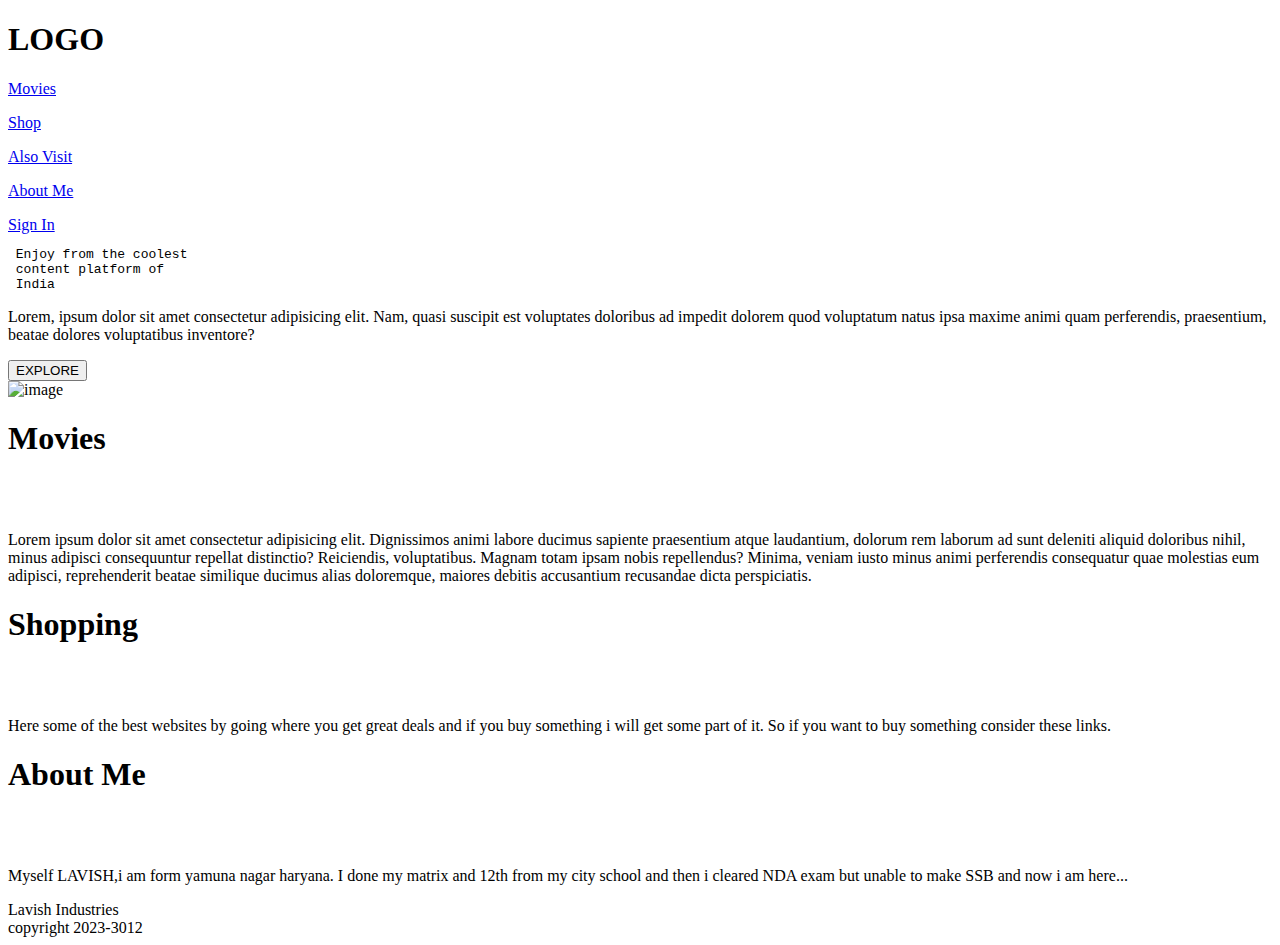
==== index.html @ 04c54eca "Add files via upload" ====
<!DOCTYPE html>
<html lang="en">
<head>
    <meta charset="UTF-8">
    <meta name="viewport" content="width=device-width, initial-scale=1.0">
    <title>Document</title>
    <link rel="stylesheet" href="style.css">
</head>
<body>
   <header>
    <div class="navbar">
    <div class="logo">
        <h1>LOGO</h1>
    </div>
    <div class="menu">
    <p class="ani1"><a href="movies.html"target="_main">Movies</a></p>
    <p class="ani1"><a href="shoping.html"target="_main">Shop</a></p>
    <p class="ani1"><a href="https://lavishkamboj.github.io/EVO1/"target="_main">Also Visit</a></p>
    <p class="ani1"><a href="https://lavishkamboj.github.io/MYSELF_/"target="_main">About Me</a></p>
    <div class="ani1"><a href="signin.html"target="_main">Sign In</a></div>
    </div>
</div>
<div class="hero">
    <div class="heroheading">
        <pre>
 Enjoy from the <span>coolest</span>
 content platform of
 India</pre>
 <p>Lorem, ipsum dolor sit amet consectetur adipisicing elit. Nam, quasi suscipit est voluptates doloribus ad impedit dolorem quod voluptatum natus ipsa maxime animi quam perferendis, praesentium, beatae dolores voluptatibus inventore?</p>
 <a href="explore.html"target="_main"><button>EXPLORE</button></a>
    </div>
    <div class="right"><img src="./pic3.jpg" alt="image"></div>
</div>
   </header>
   <div class="bottomblocks">
    <div class="box1">
        <h1>Movies</h1>
        <br>
        <br>
        <p>Lorem ipsum dolor sit amet consectetur adipisicing elit. Dignissimos animi labore ducimus sapiente praesentium atque laudantium, dolorum rem laborum ad sunt deleniti aliquid doloribus nihil, minus adipisci consequuntur repellat distinctio?
        Reiciendis, voluptatibus. Magnam totam ipsam nobis repellendus? Minima, veniam iusto minus animi perferendis consequatur quae molestias eum adipisci, reprehenderit beatae similique ducimus alias doloremque, maiores debitis accusantium recusandae dicta perspiciatis.</p>
    </div>
    <div class="box2">
        <h1>Shopping</h1>
        <br>
        <br>
        <p>Here some of the best websites by going where you get great deals and if you buy something i will get some part of it. So if you want to buy something consider these links.</p>
    </div>
    <div class="box3">
        <h1>About Me</h1>
        <br>
        <br>
        <p>Myself LAVISH,i am form yamuna nagar haryana. I done my matrix and 12th from my city school and then i cleared NDA exam but unable to make SSB and now i am here... </p>
    </div>
   </div>
   
   <footer>
    <div class="bottom">
        Lavish Industries
        <br>
        copyright 2023-3012
    </div>
   </footer>
</body>
</html>
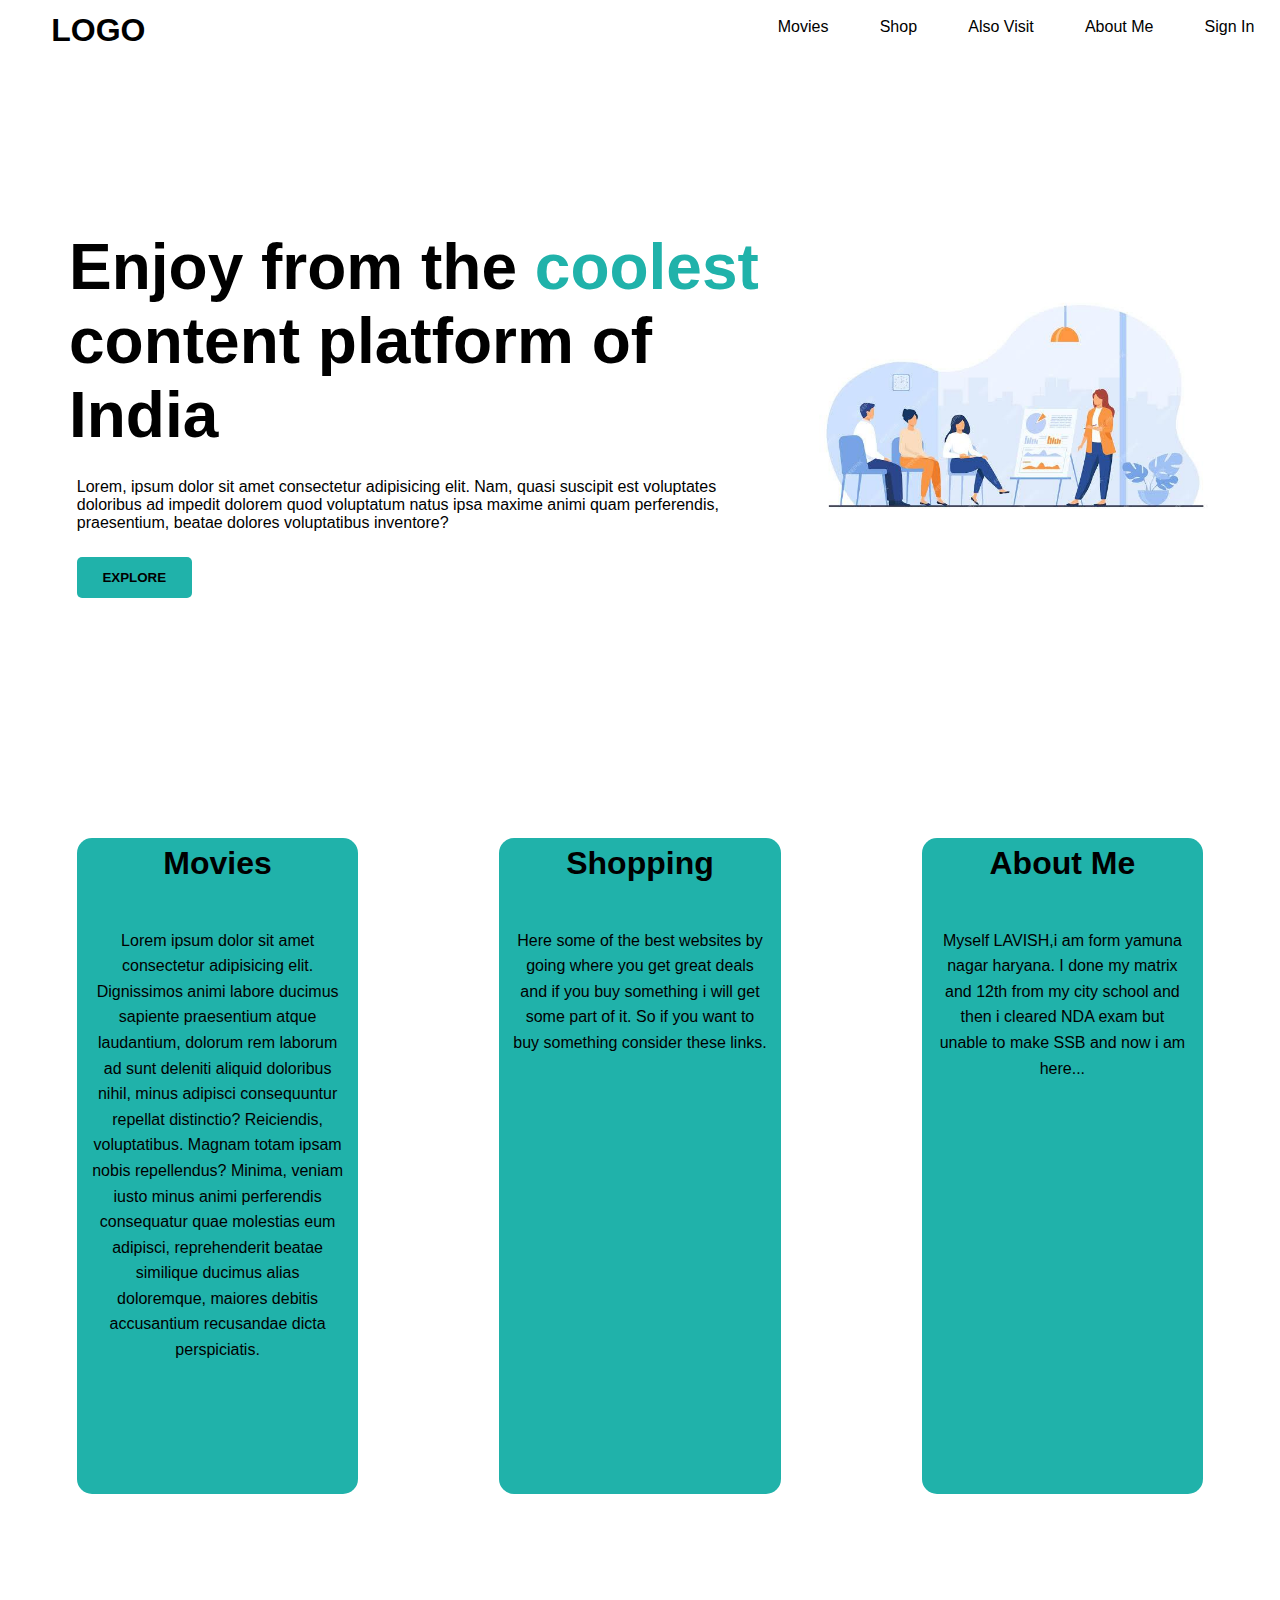
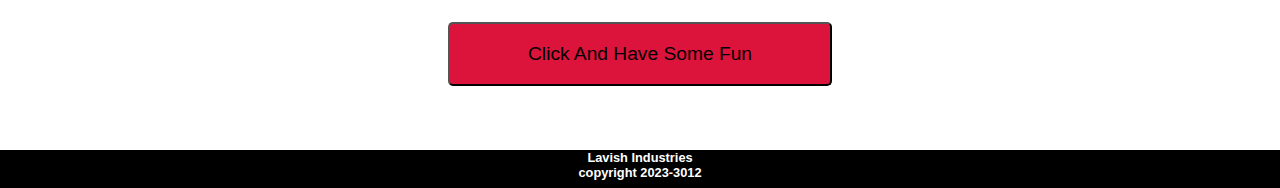
==== commit 37fbf3bc: "added new button" ====
--- a/index.html
+++ b/index.html
@@ -53,6 +53,7 @@
         <p>Myself LAVISH,i am form yamuna nagar haryana. I done my matrix and 12th from my city school and then i cleared NDA exam but unable to make SSB and now i am here... </p>
     </div>
    </div>
+   <div class="fun"><a href="movies.html"target="_main"><button>Click And Have Some Fun</button></a></div>
    
    <footer>
     <div class="bottom">
--- a/style.css
+++ b/style.css
@@ -0,0 +1,233 @@
+        *{
+            margin:0vw;
+            padding:0vw;
+            font-family: Arial, Helvetica, sans-serif;
+        }
+        .navbar{
+            width:100%;
+            height:6vh;
+            background-color: white;
+            color:white;
+            display:flex;
+            justify-content: space-between;
+            align-items:center;
+
+
+        }
+        .logo{
+            color:black;
+            font-weight:bolder;
+            padding-left:4vw;
+            padding-top:.5vw;
+           
+
+
+        }
+        .menu{
+            gap:4vw;
+            display:flex;
+            padding-right:2vw;
+            color:black;
+
+        }
+        .ani1{
+            transition-property: all;
+            transition-duration: 0s;
+
+        }
+        .ani1:hover{
+          background-color: rgba(255, 136, 0, 0.915);
+          border-radius:5px;
+          color:white;
+         text-decoration: underline;
+         text-decoration-color: black;
+        }
+        a{text-decoration: none;
+        color:black;}
+        
+        
+        /**hero**/
+        .hero{
+            height:80vh;
+            width:60vw;
+           
+            display:flex;
+            align-items:center;
+
+
+        }
+        img{
+            height:20vw;
+        }
+        
+
+        .heroheading pre{
+            padding-left:4vw;
+            font-weight:bolder;
+            font-size:5vw;
+            margin-right:4vw;
+           
+
+        }
+        .heroheading span{
+            color:lightseagreen;
+        }
+        .heroheading p{
+            padding-left:6vw;
+            padding-right:4vw;
+            padding-top:2vw;
+        }
+        .heroheading button{
+            transition-property: all;
+            transition-duration:1s;
+            margin:2vw 0vw 0vw 6vw;
+            padding:1vw 2vw;
+            background-color: lightseagreen;
+            font-weight: 700;
+            border:none;
+            border-radius:5px;
+           
+
+        }
+        .heroheading button:hover{
+            background-color: black;
+            border-radius:3px;
+            color:white;
+
+        }
+        /**bottomblocks**/
+        .bottomblocks{
+            display:flex;
+            justify-content:space-evenly;
+
+        }
+        .box1{
+            height:70vh;
+            width:20vw;
+            background-color:lightseagreen;
+            margin:5vw;
+            border-radius:15px;
+            TEXT-ALIGN:CENTER;
+            padding:1vw;
+            line-height:2vw;
+        }
+        .box2{
+            height:70vh;
+            width:20vw;
+            background-color:lightseagreen;
+            margin:5vw;
+            border-radius:15px;
+            TEXT-ALIGN:CENTER;
+            padding:1vw;
+            line-height:2vw;
+        }
+        .box3{
+            height:70vh;
+            width:20vw;
+            background-color:lightseagreen;
+            margin:5vw;
+            border-radius:15px;
+            TEXT-ALIGN:CENTER;
+            padding:1vw;
+            line-height:2vw;
+        }
+        .fun button{
+            height:5vw;
+            width:30vw;
+            font-size:1.5vw;
+            background-color:crimson;
+            border-radius:5px;
+           margin:5vw;
+           text-align: center;
+          margin-left:35vw;
+          font-weight:500;
+          animation-name:fun;
+          animation-duration: 1s;
+          animation-iteration-count: infinite;
+          animation-direction: alternate;
+
+        }
+        @keyframes fun{
+            from{
+                background-color: crimson;
+            }
+            to{
+                background-color: bisque;
+            }
+        }
+        
+        
+        /**footer**/
+        .bottom{
+            width:100%;
+            height:3vw;
+            text-align:center;
+            font-size:1vw;
+            font-weight:bolder;
+           
+            background-color: black;
+            color:white;
+        }
+        @Media(max-width:600px){
+            .hero{
+              flex-direction:column;
+              margin-top:10vw;
+              text-align:center;
+            margin-left:20vw;
+            }  
+            .heroheading pre{
+              font-size:8vw;
+              padding:0px;
+              line-height:12vw;
+              font-weight:700;
+             
+  
+            } 
+            .heroheading p{
+              line-height:9vw;
+              margin-top:8vw;
+            }
+            .heroheading button{
+              margin-top:8vw;
+            }
+            img{
+              margin-top:15vw;
+              height:60vw;
+            }
+            .bottomblocks{
+              flex-direction:column;
+              margin-left:5vw;
+              margin-top:20vw;
+              
+             
+            }
+            .box1{
+            width:80vw;
+            padding-top:7vw;
+            line-height:9vw;
+            height:200vw;
+  
+            }
+            .box2{
+              width:80vw;
+              padding-top:7vw;
+              line-height:9vw;
+    
+              }
+              .box3{
+                  width:80vw;
+                  padding-top:7vw;
+                  line-height:9vw;
+        
+                  }
+                  .bottom{
+                      height:10vw;
+                      font-size:3vw;
+                  }
+                  .menu{
+                      font-size:2vw;
+  
+                  }
+          }
+
+       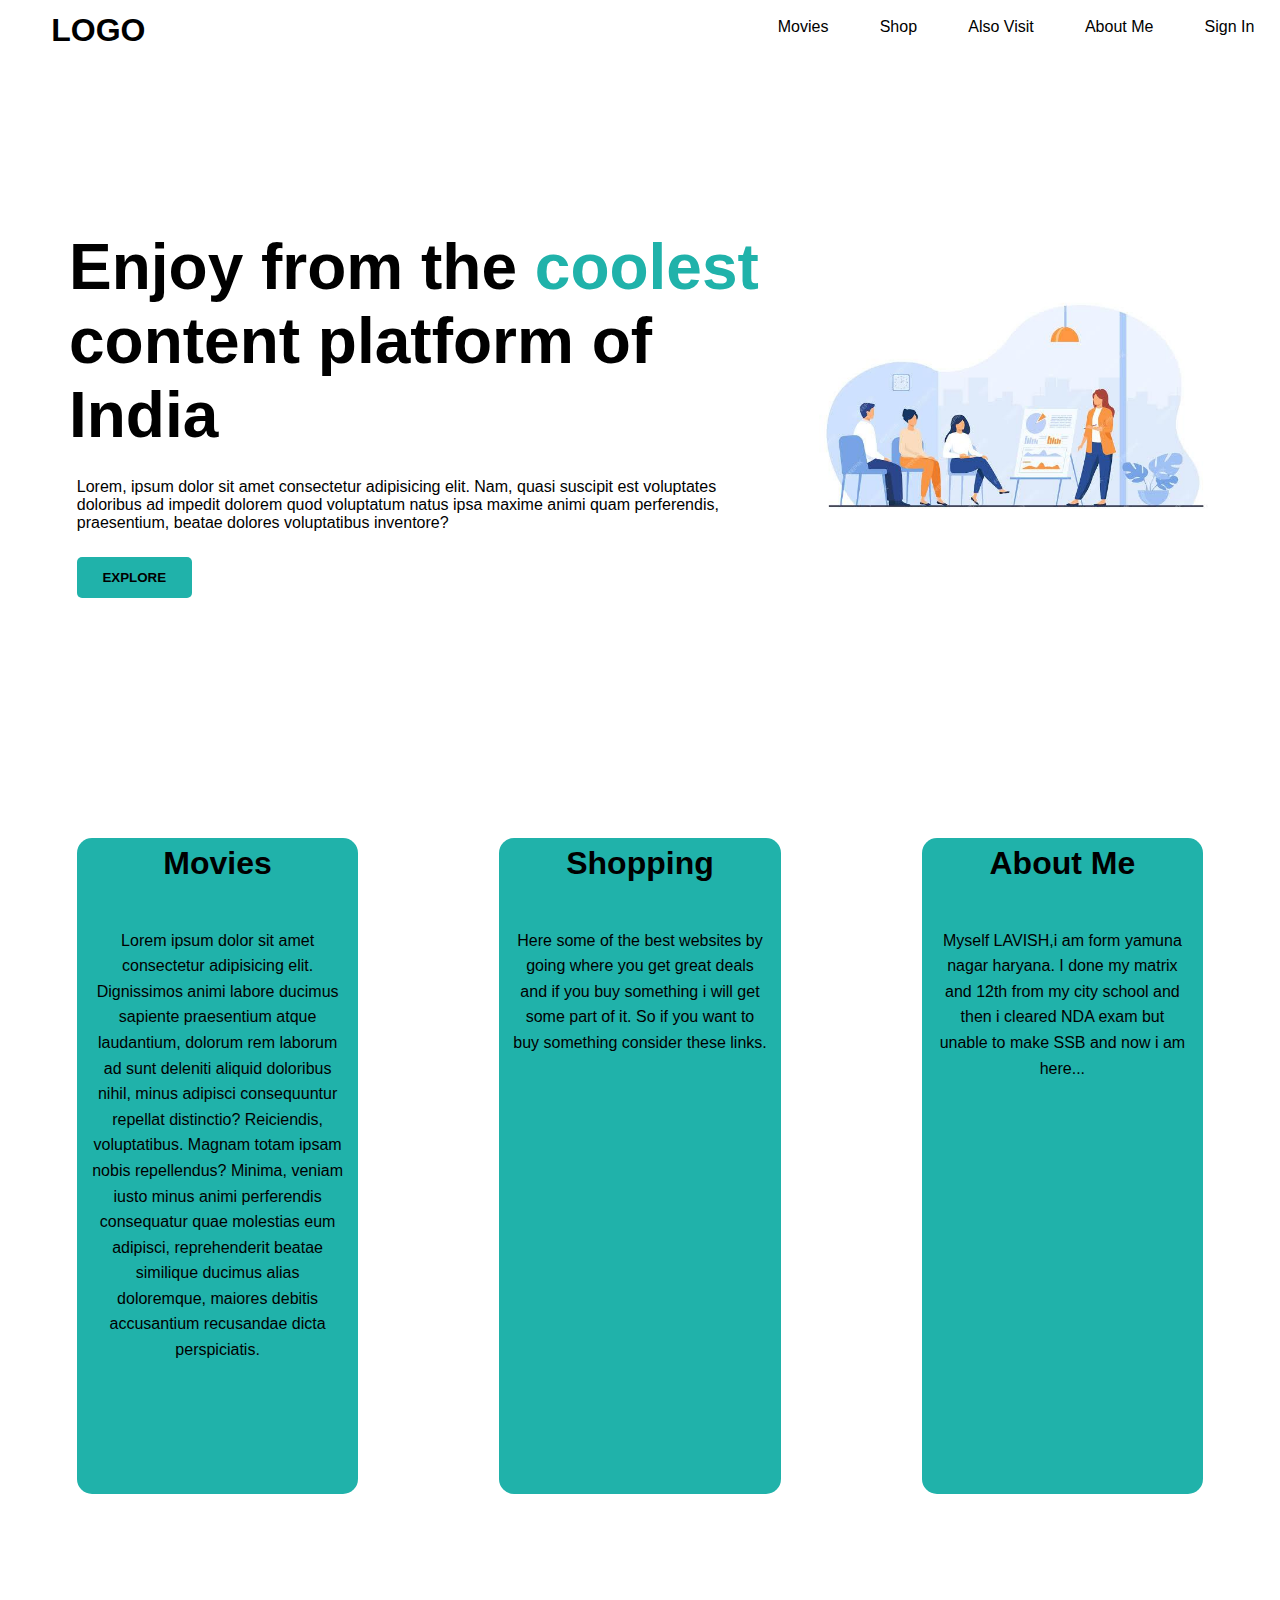
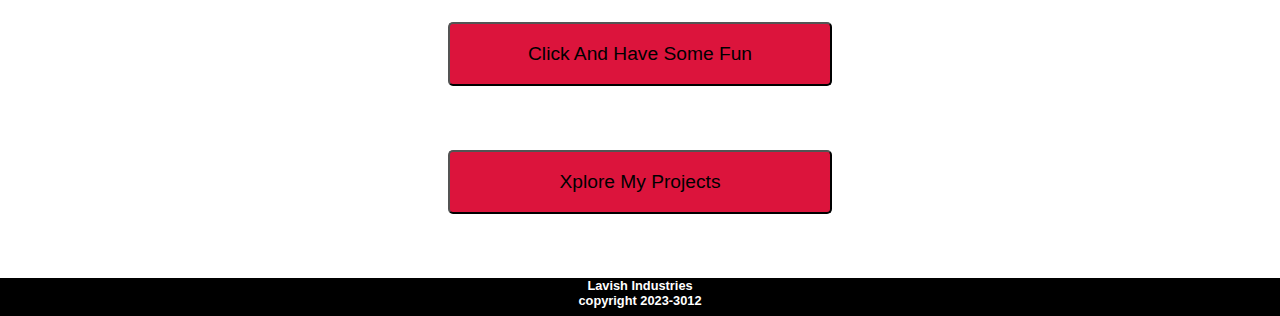
==== commit fe0be280: "added some files" ====
--- a/index.html
+++ b/index.html
@@ -18,6 +18,7 @@
     <p class="ani1"><a href="https://lavishkamboj.github.io/EVO1/"target="_main">Also Visit</a></p>
     <p class="ani1"><a href="https://lavishkamboj.github.io/MYSELF_/"target="_main">About Me</a></p>
     <div class="ani1"><a href="signin.html"target="_main">Sign In</a></div>
+    <!-- <div class="ani1"><a href="signin.html"target="_main">My Projects</a></div> -->
     </div>
 </div>
 <div class="hero">
@@ -54,6 +55,7 @@
     </div>
    </div>
    <div class="fun"><a href="movies.html"target="_main"><button>Click And Have Some Fun</button></a></div>
+   <div class="fun"><a href="project.html"target="_main"><button>Xplore My Projects</button></a></div>
    
    <footer>
     <div class="bottom">
--- a/style.css
+++ b/style.css
@@ -134,7 +134,12 @@
         .fun button{
             height:5vw;
             width:30vw;
+            display:flex;
+            flex-direction: column;
             font-size:1.5vw;
+            text-align: center;
+            align-items: center;
+            justify-content: center;
             background-color:crimson;
             border-radius:5px;
            margin:5vw;
@@ -147,6 +152,7 @@
           animation-direction: alternate;
 
         }
+
         @keyframes fun{
             from{
                 background-color: crimson;
@@ -228,6 +234,9 @@
                       font-size:2vw;
   
                   }
+                  .bottomblocks{
+                    margin-top:60vw;
+                  }
           }
 
        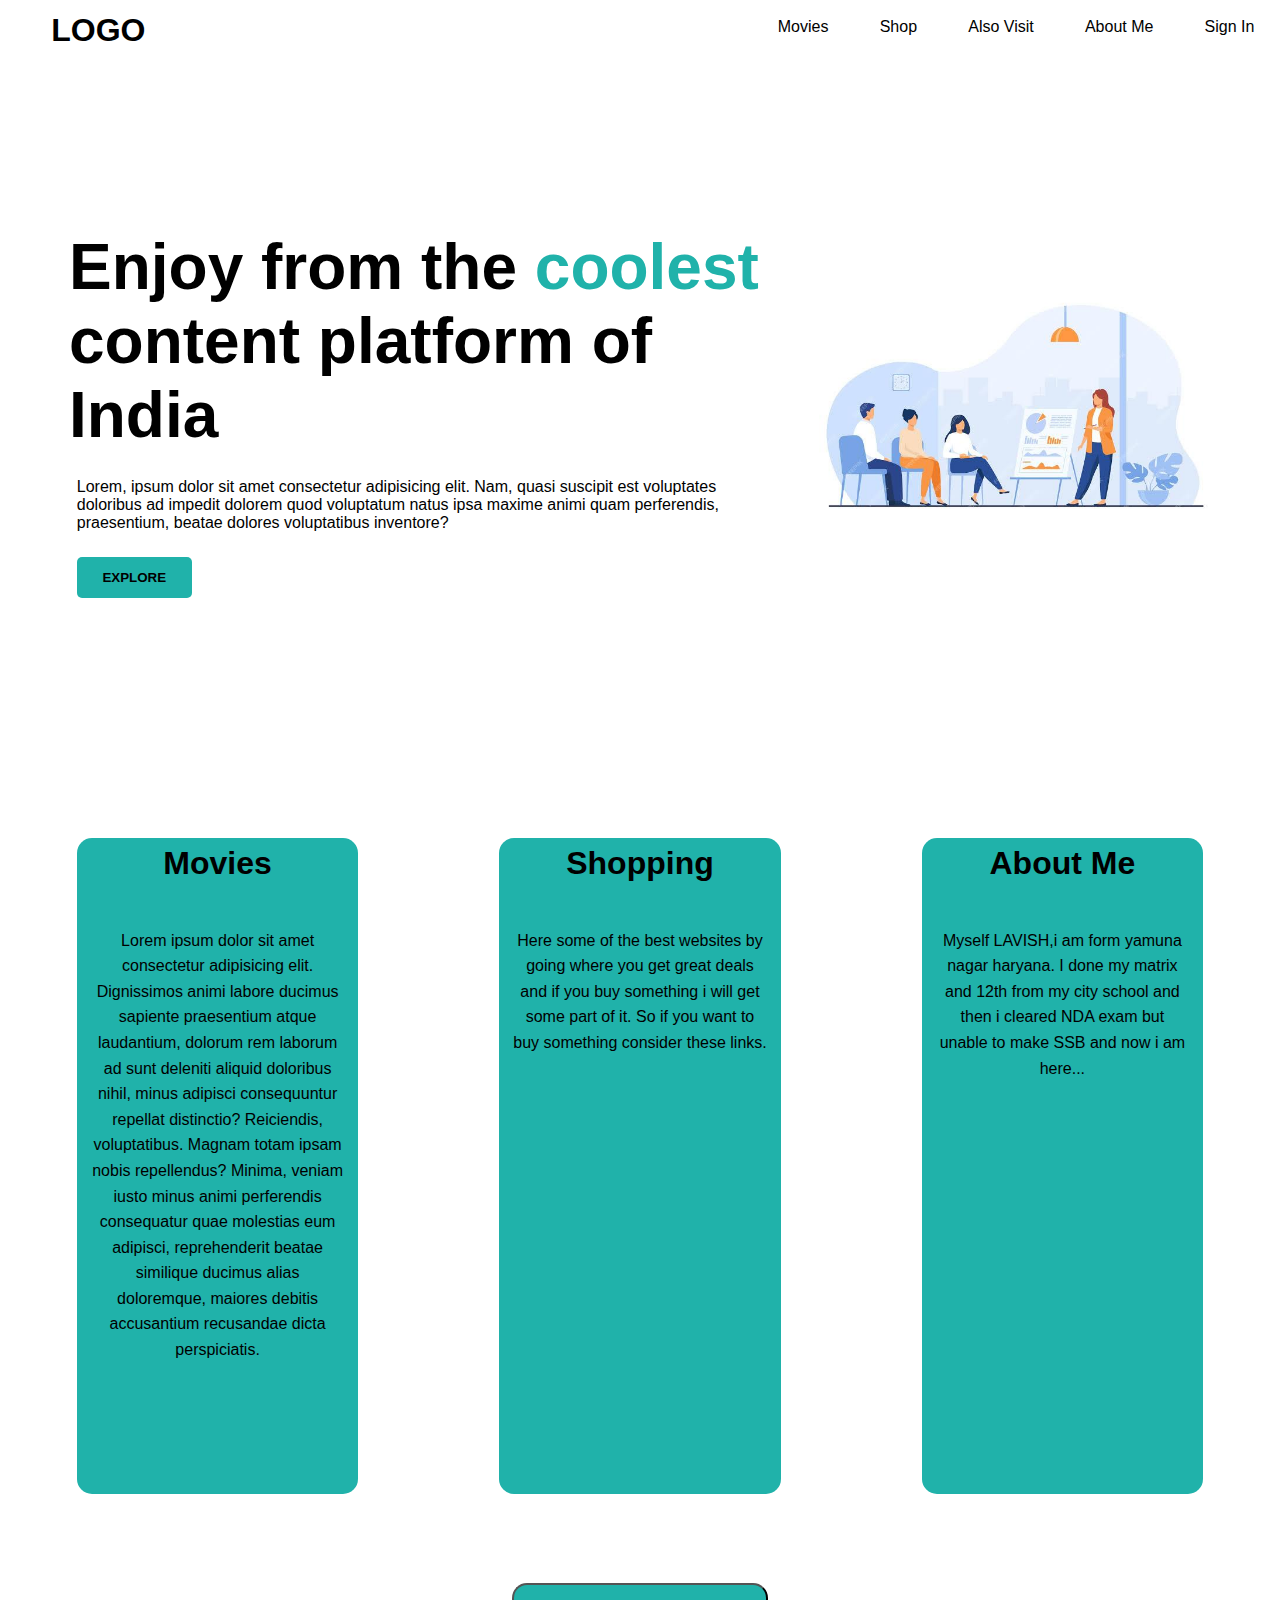
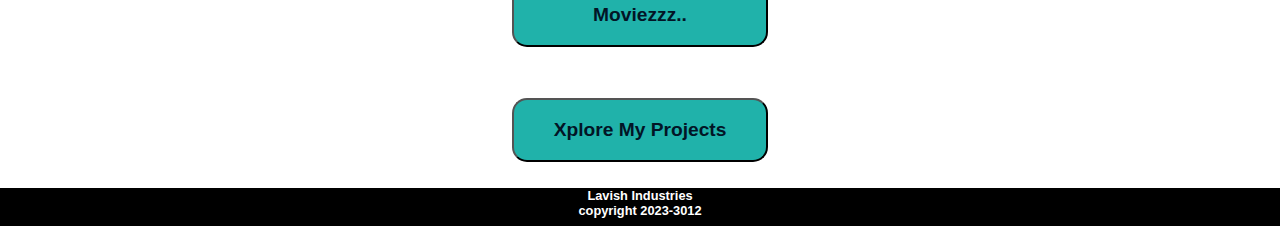
==== commit dfb92fe9: "done some changes" ====
--- a/index.html
+++ b/index.html
@@ -53,9 +53,12 @@
         <br>
         <p>Myself LAVISH,i am form yamuna nagar haryana. I done my matrix and 12th from my city school and then i cleared NDA exam but unable to make SSB and now i am here... </p>
     </div>
-   </div>
-   <div class="fun"><a href="movies.html"target="_main"><button>Click And Have Some Fun</button></a></div>
-   <div class="fun"><a href="project.html"target="_main"><button>Xplore My Projects</button></a></div>
+</div>
+<div class="footer_btns">
+
+    <div class="fun"><a href="movies.html"target="_main"><button>Moviezzz..</button></a></div>
+    <div class="fun"><a href="project.html"target="_main"><button>Xplore My Projects</button></a></div>
+</div>
    
    <footer>
     <div class="bottom">
--- a/style.css
+++ b/style.css
@@ -132,20 +132,22 @@
             line-height:2vw;
         }
         .fun button{
+            color:#021526;
             height:5vw;
-            width:30vw;
+            width:20vw;
             display:flex;
             flex-direction: column;
             font-size:1.5vw;
             text-align: center;
             align-items: center;
             justify-content: center;
-            background-color:crimson;
-            border-radius:5px;
-           margin:5vw;
+            background-color:lightseagreen;
+            border-radius:15px;
+           margin-top:2vw;
+           margin-bottom: 2vw;
            text-align: center;
-          margin-left:35vw;
-          font-weight:500;
+          margin-left:00vw;
+          font-weight:700;
           animation-name:fun;
           animation-duration: 1s;
           animation-iteration-count: infinite;
@@ -155,15 +157,22 @@
 
         @keyframes fun{
             from{
-                background-color: crimson;
+                background-color: grey;
             }
             to{
-                background-color: bisque;
+                background-color: white;
             }
         }
         
         
         /**footer**/
+        .footer_btns{
+            display:flex;
+            flex-direction:column;
+            align-items: center;
+            justify-content: center;
+        
+        }
         .bottom{
             width:100%;
             height:3vw;
@@ -226,6 +235,36 @@
                   line-height:9vw;
         
                   }
+                  .footer_btns{
+                    display:flex;
+                    flex-direction:column;
+                    align-items: center;
+                    justify-content: center;
+                }
+                .fun button{
+                    color:#021526;
+                    height:10vw;
+                    width:30vw;
+                    display:flex;
+                    flex-direction: column;
+                    font-size:3vw;
+                    text-align: center;
+                    align-items: center;
+                    justify-content: center;
+                    background-color:#6EACDA;
+                    border-radius:5px;
+                  padding: 0%;
+                    margin-top:5vw;
+                    margin-bottom: 5vw;
+                   text-align: center;
+                  margin-left:00vw;
+                  font-weight:700;
+                  animation-name:fun;
+                  animation-duration: 1s;
+                  animation-iteration-count: infinite;
+                  animation-direction: alternate;
+        
+                }
                   .bottom{
                       height:10vw;
                       font-size:3vw;
